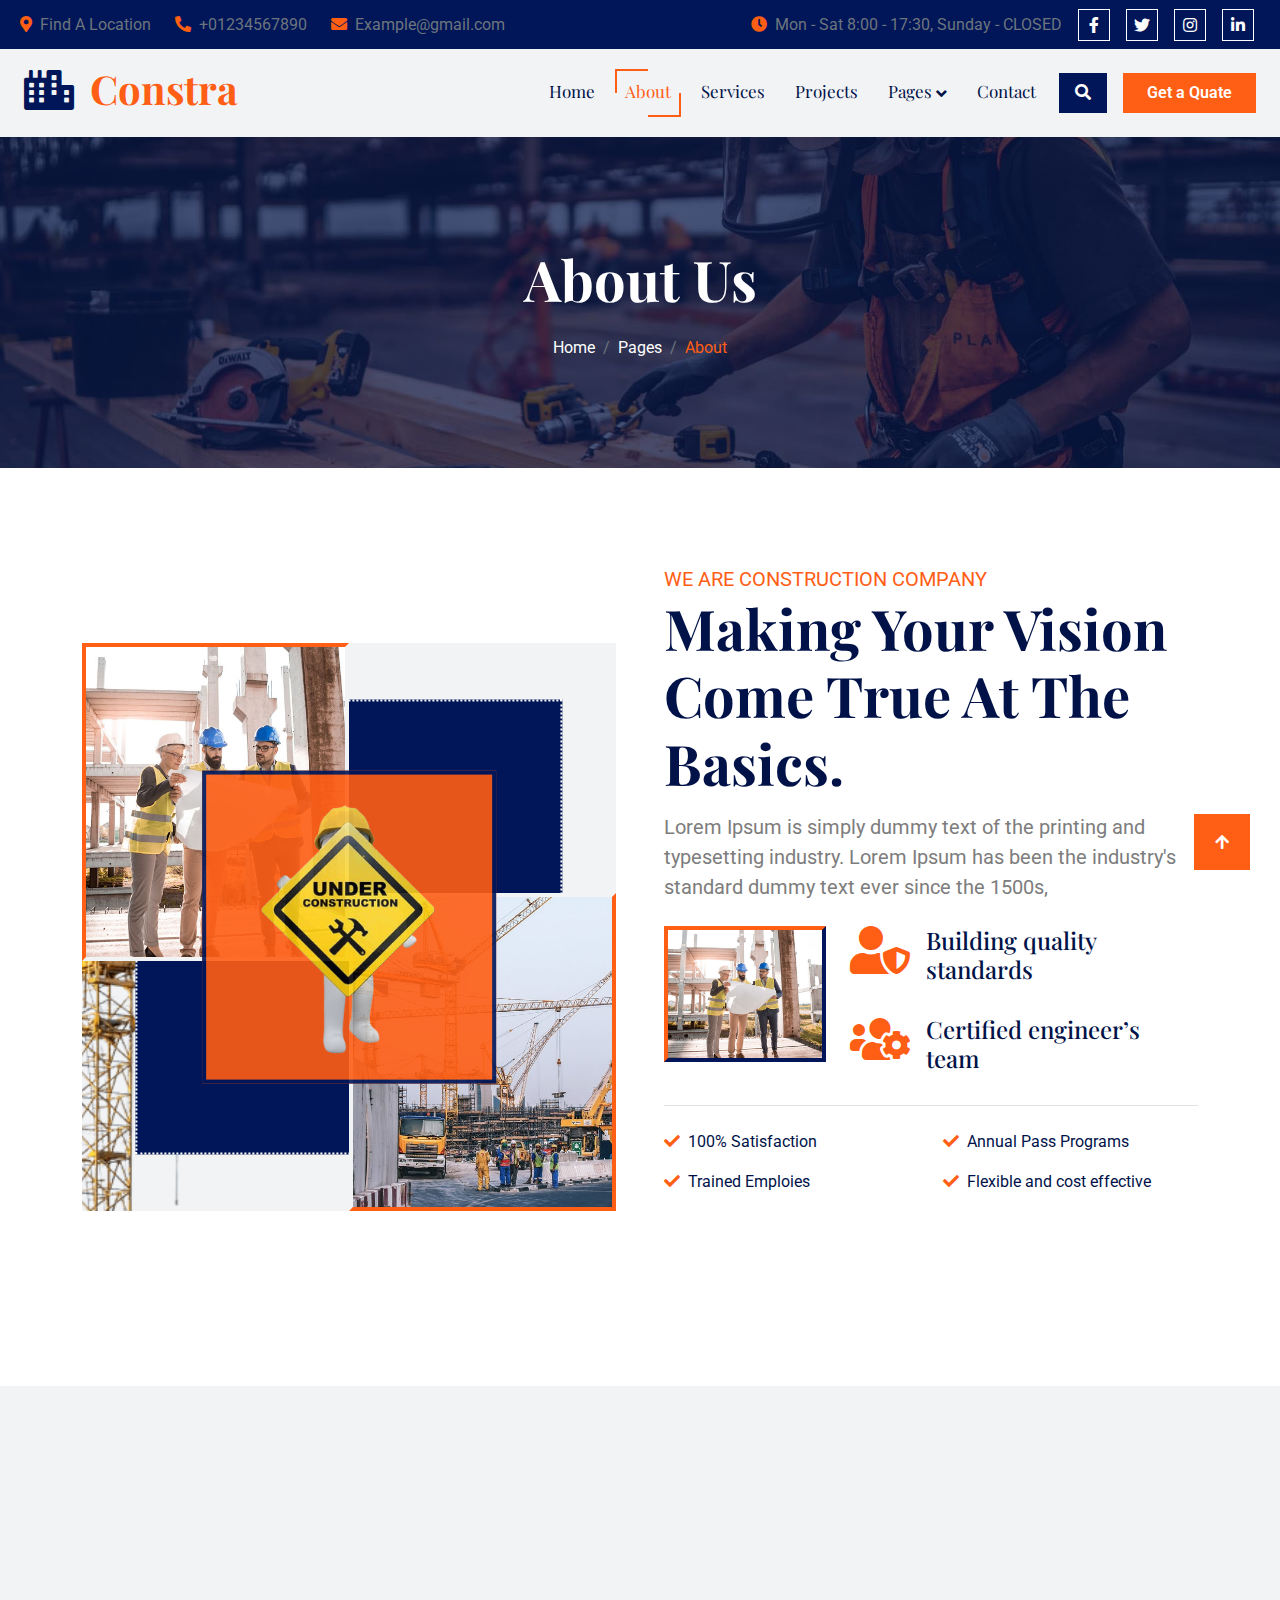
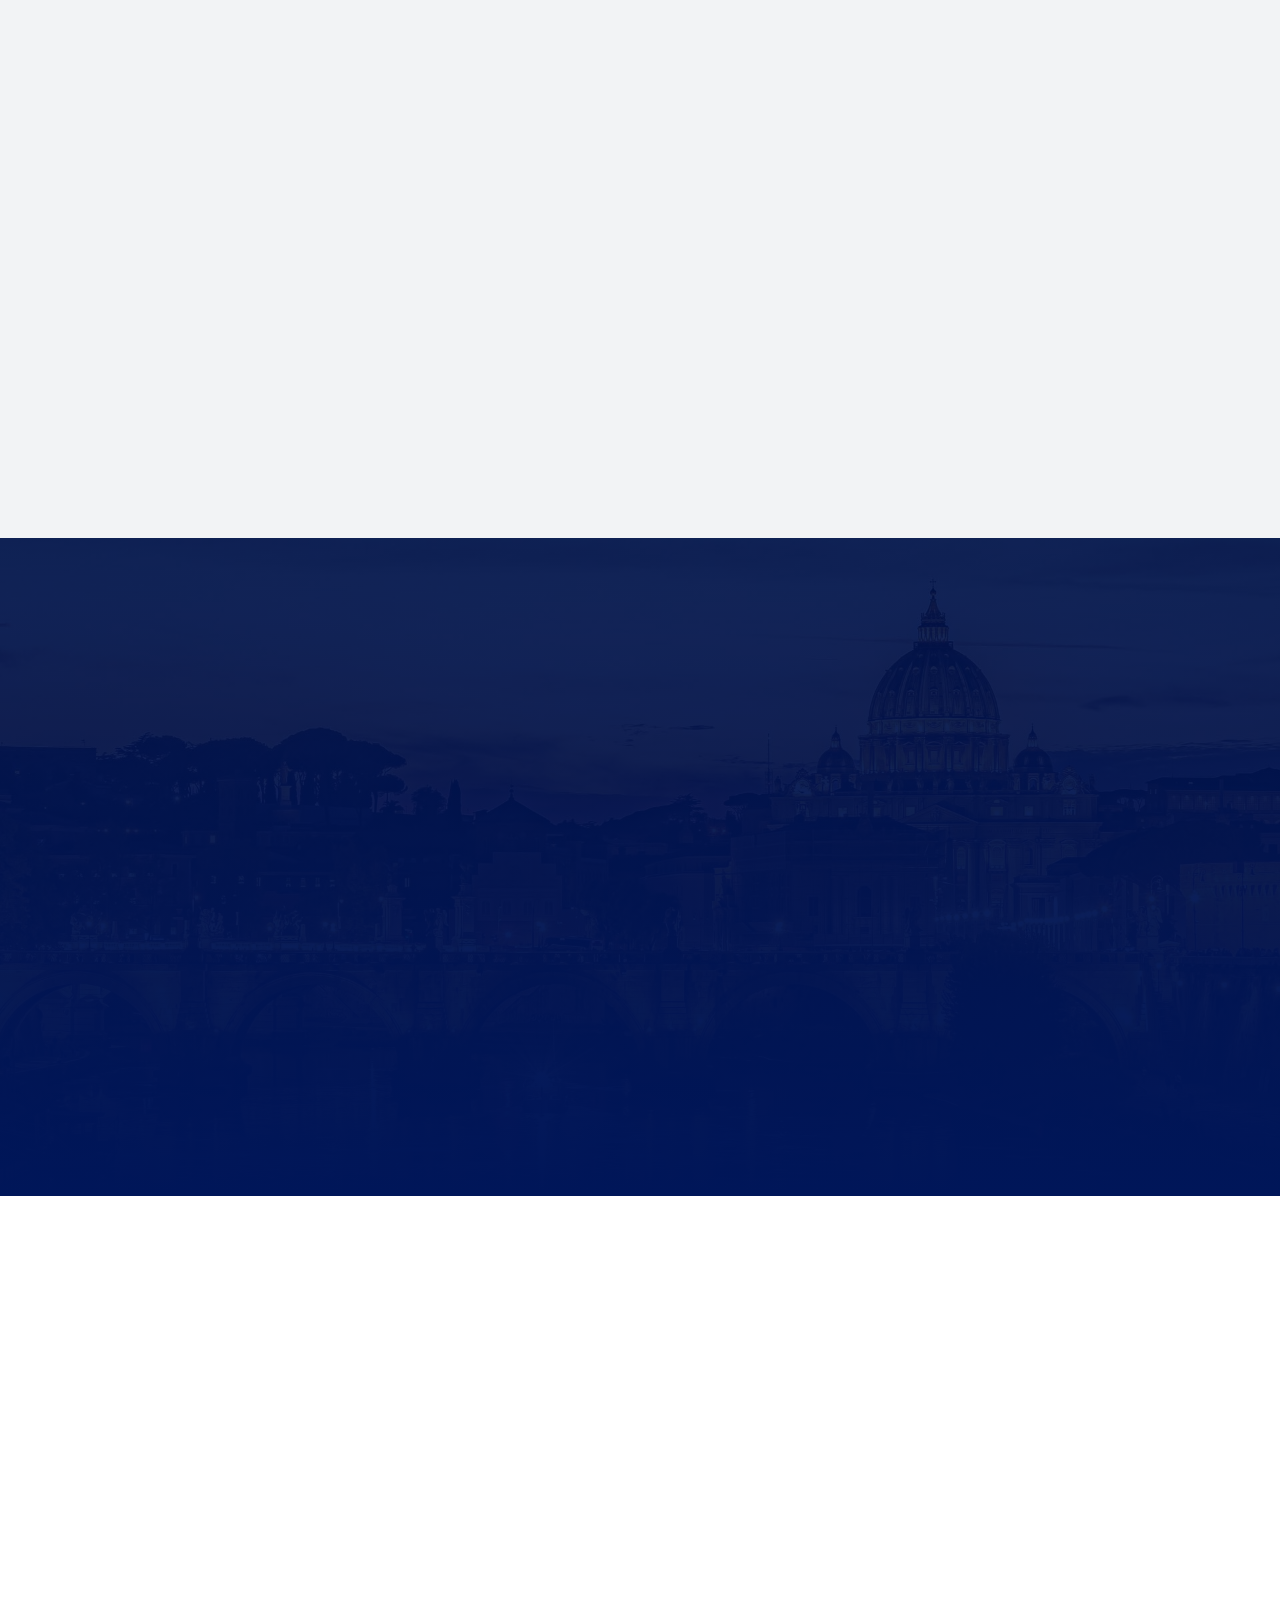
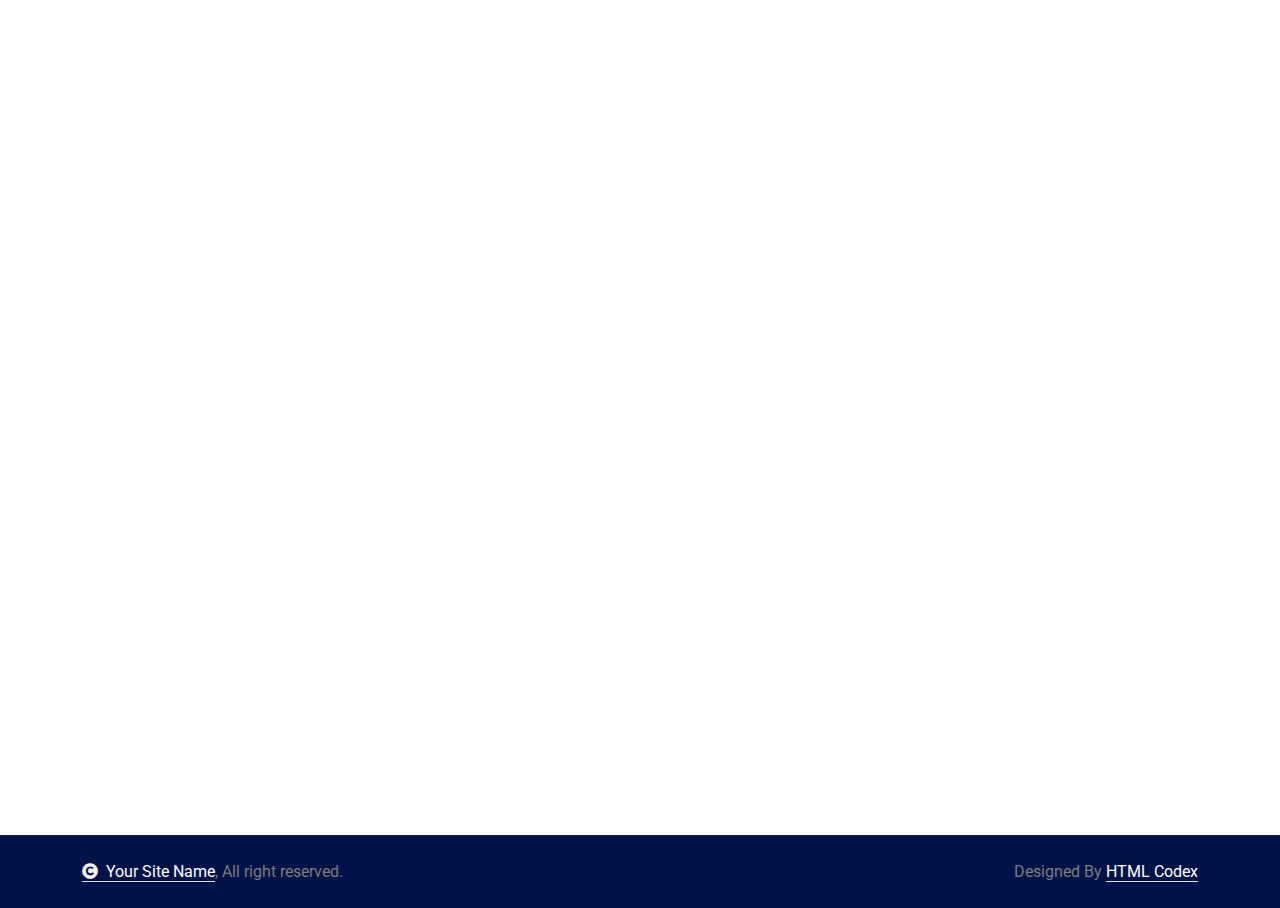
==== about.html @ 4b0e167c "first commit" ====
<!DOCTYPE html>
<html lang="en">

    <head>
        <meta charset="utf-8">
        <title>Constra - Building Construction Website Template</title>
        <meta content="width=device-width, initial-scale=1.0" name="viewport">
        <meta content="" name="keywords">
        <meta content="" name="description">

        <!-- Google Web Fonts -->
        <link rel="preconnect" href="https://fonts.googleapis.com">
        <link rel="preconnect" href="https://fonts.gstatic.com" crossorigin>
        <link href="https://fonts.googleapis.com/css2?family=Playfair+Display:ital,wght@0,400..900;1,400..900&family=Roboto:wght@400;500;700&display=swap" rel="stylesheet"> 

        <!-- Icon Font Stylesheet -->
        <link rel="stylesheet" href="https://use.fontawesome.com/releases/v5.15.4/css/all.css"/>
        <link href="https://cdn.jsdelivr.net/npm/bootstrap-icons@1.4.1/font/bootstrap-icons.css" rel="stylesheet">

        <!-- Libraries Stylesheet -->
        <link rel="stylesheet" href="https://cdnjs.cloudflare.com/ajax/libs/animate.css/4.1.1/animate.min.css"/>
        <link href="lib/animate/animate.min.css" rel="stylesheet">
        <link href="lib/owlcarousel/assets/owl.carousel.min.css" rel="stylesheet">
        <link href="lib/lightbox/css/lightbox.min.css" rel="stylesheet">


        <!-- Customized Bootstrap Stylesheet -->
        <link href="css/bootstrap.min.css" rel="stylesheet">

        <!-- Template Stylesheet -->
        <link href="css/style.css" rel="stylesheet">
    </head>

    <body>

        <!-- Spinner Start -->
        <div id="spinner" class="show bg-white position-fixed translate-middle w-100 vh-100 top-50 start-50 d-flex align-items-center justify-content-center">
            <div class="spinner-border text-primary" style="width: 3rem; height: 3rem;" role="status">
                <span class="sr-only">Loading...</span>
            </div>
        </div>
        <!-- Spinner End -->


        <!-- Topbar Start -->
        <div class="container-fluid topbar d-none d-xl-block w-100">
            <div class="row gx-0 align-items-center" style="height: 45px;">
                <div class="col-lg-6 text-center text-lg-start mb-lg-0">
                    <div class="d-flex flex-wrap">
                        <a href="#" class="text-muted me-4"><i class="fas fa-map-marker-alt text-secondary me-2"></i>Find A Location</a>
                        <a href="#" class="text-muted me-4"><i class="fas fa-phone-alt text-secondary me-2"></i>+01234567890</a>
                        <a href="#" class="text-muted me-0"><i class="fas fa-envelope text-secondary me-2"></i>Example@gmail.com</a>
                    </div>
                </div>
                <div class="col-lg-6 text-center text-lg-end">
                    <div class="d-flex align-items-center justify-content-end">
                        <a href="#" class="text-muted me-3"><i class="fas fa-clock text-secondary me-2"></i>Mon - Sat 8:00 - 17:30, Sunday - CLOSED</a>
                        <a href="#" class="btn btn-primary btn-square border border-white me-3"><i class="fab fa-facebook-f"></i></a>
                        <a href="#" class="btn btn-primary btn-square border border-white me-3"><i class="fab fa-twitter"></i></a>
                        <a href="#" class="btn btn-primary btn-square border border-white me-3"><i class="fab fa-instagram"></i></a>
                        <a href="#" class="btn btn-primary btn-square border border-white me-3"><i class="fab fa-linkedin-in"></i></a>
                    </div>
                </div>
            </div>
        </div>
        <!-- Topbar End -->


        <!-- Navbar & Hero Start -->
        <div class="container-fluid sticky-top px-0">
            <nav class="navbar navbar-expand-lg navbar-dark bg-light py-3 px-4">
                <a href="index.html" class="navbar-brand p-0">
                    <h1 class="text-secondary display-6"><i class="fas fa-city text-primary me-3"></i>Constra</h1>
                    <!-- <img src="img/logo.png" alt="Logo"> -->
                </a>
                <button class="navbar-toggler" type="button" data-bs-toggle="collapse" data-bs-target="#navbarCollapse">
                    <span class="fa fa-bars"></span>
                </button>
                <div class="collapse navbar-collapse" id="navbarCollapse">
                    <div class="navbar-nav ms-auto pt-2 pt-lg-0">
                        <a href="index.html" class="nav-item nav-link">Home</a>
                        <a href="about.html" class="nav-item nav-link active">About</a>
                        <a href="service.html" class="nav-item nav-link">Services</a>
                        <a href="project.html" class="nav-item nav-link">Projects</a>
                        <div class="nav-item dropdown">
                            <a href="#" class="nav-link dropdown-toggle text-dark" data-bs-toggle="dropdown">Pages</a>
                            <div class="dropdown-menu m-lg-0">
                                <a href="feature.html" class="dropdown-item">Our Features</a>
                                <a href="blog.html" class="dropdown-item">Our Blog</a>
                                <a href="team.html" class="dropdown-item">Our Team</a>
                                <a href="testimonial.html" class="dropdown-item">Testimonial</a>
                                <a href="404.html" class="dropdown-item">404 Page</a>
                            </div>
                        </div>
                        <a href="contact.html" class="nav-item nav-link">Contact</a>
                    </div>
                    <div class="d-flex align-items-center flex-nowrap pt-3  pt-lg-0 ms-lg-2">
                        <button class="btn btn-primary py-2 px-3" data-bs-toggle="modal" data-bs-target="#searchModal"><i class="fas fa-search"></i></button>
                        <a href="#" class="btn btn-secondary py-2 px-4 ms-3 flex-wrap flex-sm-shrink-0">Get a Quate</a>
                    </div>
                </div>
            </nav>
        </div>
        <!-- Navbar & Hero End -->

        <!-- Modal Search Start -->
        <div class="modal fade" id="searchModal" tabindex="-1" aria-labelledby="exampleModalLabel" aria-hidden="true">
            <div class="modal-dialog modal-fullscreen">
                <div class="modal-content rounded-0">
                    <div class="modal-header">
                        <h4 class="modal-title mb-0" id="exampleModalLabel">Search by keyword</h4>
                        <button type="button" class="btn-close" data-bs-dismiss="modal" aria-label="Close"></button>
                    </div>
                    <div class="modal-body d-flex align-items-center">
                        <div class="input-group w-75 mx-auto d-flex">
                            <input type="search" class="form-control p-3" placeholder="keywords" aria-describedby="search-icon-1">
                            <span id="search-icon-1" class="input-group-text p-3"><i class="fa fa-search"></i></span>
                        </div>
                    </div>
                </div>
            </div>
        </div>
        <!-- Modal Search End -->

        <!-- Header Start -->
        <div class="container-fluid bg-breadcrumb">
            <div class="container text-center py-5" style="max-width: 900px;">
                <h4 class="text-white display-4 mb-4 wow fadeInDown" data-wow-delay="0.1s">About Us</h4>
                <ol class="breadcrumb d-flex justify-content-center mb-0 wow fadeInDown" data-wow-delay="0.3s">
                    <li class="breadcrumb-item"><a href="index.html">Home</a></li>
                    <li class="breadcrumb-item"><a href="#">Pages</a></li>
                    <li class="breadcrumb-item active text-secondary">About</li>
                </ol>    
            </div>
        </div>
        <!-- Header End -->

        <!-- About Start -->
        <div class="container-fluid about py-5">
            <div class="container py-5">
                <div class="row g-5 align-items-center">
                    <div class="col-xl-6 wow fadeInLeft" data-wow-delay="0.1s">
                        <div class="about-item-image d-flex">
                            <img src="img/about.jpg" class="img-1 img-fluid w-50"  alt="">
                            <img src="img/about-3.jpg" class="img-2 img-fluid w-50"  alt="">
                            <div class="about-item-image-content">
                                <img src="img/about-1.png" class="img-fluid w-100 h-100" style="object-fit: cover;" alt="">
                            </div>
                        </div>
                    </div>
                    <div class="col-xl-6 wow fadeInRight" data-wow-delay="0.1s">
                        <div class="about-item-content">
                            <p class="text-uppercase text-secondary fs-5 mb-0">WE ARE CONSTRUCTION COMPANY</p>
                            <h2 class="display-4 text-capitalize mb-3">Making your vision come true at the basics.</h2>
                            <p class="mb-4 fs-5">Lorem Ipsum is simply dummy text of the printing and typesetting industry. Lorem Ipsum has been the industry's standard dummy text ever since the 1500s, 
                            </p>
                            <div class="pb-4 mb-4 border-bottom">
                                <div class="row g-4">
                                    <div class="col-lg-4">
                                        <div class="about-item-content-img">
                                            <img src="img/about-2.jpg" class="img-fluid w-100" alt="">
                                        </div>
                                    </div>
                                    <div class="col-lg-8">
                                        <div class="d-flex mb-4">
                                            <div class="text-secondary">
                                                <i class="fas fa-user-shield fa-3x"></i>
                                            </div>
                                            <h4 class="ms-3">Building quality standards</h4>
                                        </div>
                                        <div class="d-flex">
                                            <div class="text-secondary">
                                                <i class="fas fa-users-cog fa-3x"></i>
                                            </div>
                                            <h4 class="ms-3">Certified engineer’s team</h4>
                                        </div>
                                    </div>
                                </div>
                            </div>
                            <div class="row gy-0 gx-4 justify-content-between pb-4">
                                <div class="col-lg-6">
                                    <p class="text-dark"><i class="fas fa-check text-secondary me-1"></i> 100% Satisfaction</p>
                                    <p class="text-dark"><i class="fas fa-check text-secondary me-1"></i> Trained Emploies</p>
                                </div>
                                <div class="col-lg-6">
                                    <p class="text-dark"><i class="fas fa-check text-secondary me-1"></i> Annual Pass Programs</p>
                                    <p class="text-dark mb-0"><i class="fas fa-check text-secondary me-1"></i> Flexible and cost effective</p>
                                </div>
                            </div>
                            <a class="btn btn-secondary d-inline-block py-3 px-5 me-2 flex-shrink-0 wow fadeInUp" data-wow-delay="0.1s" href="#">Discover More</a>
                        </div>
                    </div>
                </div>
            </div>
        </div>
        <!-- About End -->

        <!-- Features Start -->
        <div class="container-fluid feature bg-light py-5">
            <div class="container py-5">
                <div class="text-center mx-auto pb-5 wow fadeInUp" data-wow-delay="0.2s" style="max-width: 800px;">
                    <p class="text-uppercase text-secondary fs-5 mb-0">WHy US</p>
                    <h2 class="display-4 text-capitalize mb-3">Why Choose Us</h2>
                </div>
                <div class="row g-4">
                    <div class="col-lg-4 wow fadeInUp" data-wow-delay="0.2s">
                        <div class="feature-item text-center border p-5">
                            <div class="feature-img bg-secondary d-inline-flex p-4">
                                <i class="fas fa-city text-primary fa-5x"></i>
                            </div>
                            <a href="#" class="h4 d-block my-4">Expert Engineer</a>
                            <p class="mb-0">Lorem ipsum dolor sit amet consectetur adipisicing elit. Quod voluptatem provident incidunt obcaecati.</p>
                        </div>
                    </div>
                    <div class="col-lg-4 wow fadeInUp" data-wow-delay="0.4s">
                        <div class="feature-item text-center border p-5">
                            <div class="feature-img bg-secondary d-inline-flex p-4">
                                <i class="fas fa-funnel-dollar text-primary fa-5x"></i>
                            </div>
                            <a href="#" class="h4 d-block my-4">Free Estimates</a>
                            <p class="mb-0">Lorem ipsum dolor sit amet consectetur adipisicing elit. Quod voluptatem provident incidunt obcaecati.</p>
                        </div>
                    </div>
                    <div class="col-lg-4 wow fadeInUp" data-wow-delay="0.6s">
                        <div class="feature-item text-center border p-5">
                            <div class="feature-img bg-secondary d-inline-flex p-4">
                                <i class="fas fa-tools text-primary fa-5x"></i>
                            </div>
                            <a href="#" class="h4 d-block my-4">Quality Materials</a>
                            <p class="mb-0">Lorem ipsum dolor sit amet consectetur adipisicing elit. Quod voluptatem provident incidunt obcaecati.</p>
                        </div>
                    </div>
                </div>
            </div>
        </div>
        <!-- Features End -->

        <!-- Fact Counter -->
        <div class="container-fluid counter py-5">
            <div class="container py-5">
                <div class="row g-4">
                    <div class="col-lg-6 col-xl-3 wow fadeInUp" data-wow-delay="0.2s">
                        <div class="counter-box">
                            <div class="counter-item">
                                <div class="counter-item-style"></div>
                                <div class="counter-item-inner p-5">
                                    <i class="fas fa-thumbs-up fa-4x text-secondary"></i>
                                    <h4 class="text-dark my-4">Completed Projects</h4>
                                    <div class="counter-counting">
                                        <span class="text-secondary fs-2 fw-bold" data-toggle="counter-up">456</span>
                                        <span class="h1 fw-bold text-secondary">+</span>
                                    </div>
                                </div>
                            </div>
                        </div>
                    </div>
                    <div class="col-lg-6 col-xl-3 wow fadeInUp" data-wow-delay="0.4s">
                        <div class="counter-box">
                            <div class="counter-item">
                                <div class="counter-item-style"></div>
                                <div class="counter-item-inner p-5">
                                    <i class="fas fa-users fa-4x text-secondary"></i>
                                    <h4 class="text-dark my-4">Happy Customers</h4>
                                    <div class="counter-counting">
                                        <span class="text-secondary fs-2 fw-bold" data-toggle="counter-up">513</span>
                                        <span class="h1 fw-bold text-secondary">+</span>
                                    </div>
                                </div>
                            </div>
                        </div>
                    </div>
                    <div class="col-lg-6 col-xl-3 wow fadeInUp" data-wow-delay="0.6s">
                        <div class="counter-box">
                            <div class="counter-item">
                                <div class="counter-item-style"></div>
                                <div class="counter-item-inner p-5">
                                    <i class="fas fa-user fa-4x text-secondary"></i>
                                    <h4 class="text-dark my-4">Qualified Engineers</h4>
                                    <div class="counter-counting">
                                        <span class="text-secondary fs-2 fw-bold" data-toggle="counter-up">53</span>
                                        <span class="h1 fw-bold text-secondary">+</span>
                                    </div>
                                </div>
                            </div>
                        </div>
                    </div>
                    <div class="col-lg-6 col-xl-3 wow fadeInUp" data-wow-delay="0.8s">
                        <div class="counter-box">
                            <div class="counter-item">
                                <div class="counter-item-style"></div>
                                <div class="counter-item-inner p-5">
                                    <i class="fas fa-heart fa-4x text-secondary"></i>
                                    <h4 class="text-dark my-4">Years Experiance</h4>
                                    <div class="counter-counting">
                                        <span class="text-secondary fs-2 fw-bold" data-toggle="counter-up">17</span>
                                        <span class="h1 fw-bold text-secondary">+</span>
                                    </div>
                                </div>
                            </div>
                        </div>
                    </div>
                    <div class="col-12 text-center pt-4 wow fadeInUp" data-wow-delay="0.9s">
                        <a class="counter-btn btn btn-secondary py-3 px-5" href="#">Join With Us</a>
                    </div>
                </div>
            </div>
        </div>
        <!-- Fact Counter -->

        <!-- Team Start -->
        <div class="container-fluid team py-5">
            <div class="container py-5">
                <div class="text-center mx-auto pb-5 wow fadeInUp" data-wow-delay="0.2s" style="max-width: 800px;">
                    <p class="text-uppercase text-secondary fs-5 mb-0">Our Team</p>
                    <h2 class="display-4 text-capitalize mb-3">Expert team members.</h2>
                </div>
                <div class="row g-4">
                    <div class="col-lg-3 wow fadeInUp" data-wow-delay="0.2s">
                        <div class="team-item border border-primary p-1">
                            <div class="team-border-style-1"></div>
                            <div class="team-border-style-2"></div>
                            <div class="team-border-style-3"></div>
                            <div class="team-border-style-4"></div>
                            <div class="team-img">
                                <img src="img/team-1.jpg" class="img-fluid w-100" alt="">
                                <div class="team-icon d-flex justify-content-around">
                                    <a class="btn btn-secondary btn-md-square text-white mx-3" href=""><i class="fab fa-facebook-f"></i></a>
                                    <a class="btn btn-secondary btn-md-square text-white me-3" href=""><i class="fab fa-twitter"></i></a>
                                    <a class="btn btn-secondary btn-md-square text-white me-3" href=""><i class="fab fa-linkedin-in"></i></a>
                                    <a class="btn btn-secondary btn-md-square text-white me-3" href=""><i class="fab fa-instagram"></i></a>
                                </div>
                            </div>
                            <div class="text-center border border-top-0 bg-white py-3">
                                <h4 class="mb-0">Masud Maria</h4>
                                <p class="mb-0">Foreman</p>
                            </div>
                        </div>
                    </div>
                    <div class="col-lg-3 wow fadeInUp" data-wow-delay="0.4s">
                        <div class="team-item border border-primary p-1">
                            <div class="team-border-style-1"></div>
                            <div class="team-border-style-2"></div>
                            <div class="team-border-style-3"></div>
                            <div class="team-border-style-4"></div>
                            <div class="team-img">
                                <img src="img/team-2.jpg" class="img-fluid w-100" alt="">
                                <div class="team-icon d-flex justify-content-around">
                                    <a class="btn btn-secondary btn-md-square text-white mx-3" href=""><i class="fab fa-facebook-f"></i></a>
                                    <a class="btn btn-secondary btn-md-square text-white me-3" href=""><i class="fab fa-twitter"></i></a>
                                    <a class="btn btn-secondary btn-md-square text-white me-3" href=""><i class="fab fa-linkedin-in"></i></a>
                                    <a class="btn btn-secondary btn-md-square text-white me-3" href=""><i class="fab fa-instagram"></i></a>
                                </div>
                            </div>
                            <div class="text-center border border-top-0 bg-white py-3">
                                <h4 class="mb-0">Masud Maria</h4>
                                <p class="mb-0">Foreman</p>
                            </div>
                        </div>
                    </div>
                    <div class="col-lg-3 wow fadeInUp" data-wow-delay="0.6s">
                        <div class="team-item border border-primary p-1">
                            <div class="team-border-style-1"></div>
                            <div class="team-border-style-2"></div>
                            <div class="team-border-style-3"></div>
                            <div class="team-border-style-4"></div>
                            <div class="team-img">
                                <img src="img/team-3.jpg" class="img-fluid w-100" alt="">
                                <div class="team-icon d-flex justify-content-around">
                                    <a class="btn btn-secondary btn-md-square text-white mx-3" href=""><i class="fab fa-facebook-f"></i></a>
                                    <a class="btn btn-secondary btn-md-square text-white me-3" href=""><i class="fab fa-twitter"></i></a>
                                    <a class="btn btn-secondary btn-md-square text-white me-3" href=""><i class="fab fa-linkedin-in"></i></a>
                                    <a class="btn btn-secondary btn-md-square text-white me-3" href=""><i class="fab fa-instagram"></i></a>
                                </div>
                            </div>
                            <div class="text-center border border-top-0 bg-white py-3">
                                <h4 class="mb-0">Masud Maria</h4>
                                <p class="mb-0">Foreman</p>
                            </div>
                        </div>
                    </div>
                    <div class="col-lg-3 wow fadeInUp" data-wow-delay="0.8s">
                        <div class="team-item border border-primary p-1">
                            <div class="team-border-style-1"></div>
                            <div class="team-border-style-2"></div>
                            <div class="team-border-style-3"></div>
                            <div class="team-border-style-4"></div>
                            <div class="team-img">
                                <img src="img/team-4.jpg" class="img-fluid w-100" alt="">
                                <div class="team-icon d-flex justify-content-around">
                                    <a class="btn btn-secondary btn-md-square text-white mx-3" href=""><i class="fab fa-facebook-f"></i></a>
                                    <a class="btn btn-secondary btn-md-square text-white me-3" href=""><i class="fab fa-twitter"></i></a>
                                    <a class="btn btn-secondary btn-md-square text-white me-3" href=""><i class="fab fa-linkedin-in"></i></a>
                                    <a class="btn btn-secondary btn-md-square text-white me-3" href=""><i class="fab fa-instagram"></i></a>
                                </div>
                            </div>
                            <div class="text-center border border-top-0 bg-white py-3">
                                <h4 class="mb-0">Masud Maria</h4>
                                <p class="mb-0">Foreman</p>
                            </div>
                        </div>
                    </div>
                </div>
            </div>
        </div>
        <!-- Team End -->

        

        <!-- Footer Start -->
        <div class="container-fluid footer py-5 wow fadeIn" data-wow-delay="0.2s">
            <div class="container py-5">
                <div class="row g-5">
                    <div class="col-md-6 col-lg-6 col-xl-3">
                        <div class="footer-item d-flex flex-column">
                            <div class="footer-item">
                                <h4 class="text-white mb-4">Newsletter</h4>
                                <p class="mb-3">Dolor amet sit justo amet elitr clita ipsum elitr est.Lorem ipsum dolor sit amet, consectetur adipiscing elit consectetur adipiscing elit.</p>
                                <div class="position-relative mx-auto">
                                    <input class="form-control w-100 py-3 ps-4 pe-5" type="text" placeholder="Enter your email">
                                    <button type="button" class="btn btn-secondary position-absolute top-0 end-0 py-2 mt-2 me-2">SignUp</button>
                                </div>
                            </div>
                        </div>
                    </div>
                    <div class="col-md-6 col-lg-6 col-xl-3">
                        <div class="footer-item d-flex flex-column">
                            <h4 class="text-white mb-4">Explore</h4>
                            <a href="#"><i class="fas fa-angle-right me-2"></i> Home</a>
                            <a href="#"><i class="fas fa-angle-right me-2"></i> Services</a>
                            <a href="#"><i class="fas fa-angle-right me-2"></i> About Us</a>
                            <a href="#"><i class="fas fa-angle-right me-2"></i> Latest Projects</a>
                            <a href="#"><i class="fas fa-angle-right me-2"></i> testimonial</a>
                            <a href="#"><i class="fas fa-angle-right me-2"></i> Our Team</a>
                            <a href="#"><i class="fas fa-angle-right me-2"></i> Contact Us</a>
                        </div>
                    </div>
                    <div class="col-md-6 col-lg-6 col-xl-3">
                        <div class="footer-item d-flex flex-column">
                            <h4 class="text-white mb-4">Our Services</h4>
                            <a href="#"><i class="fas fa-angle-right me-2"></i> General Construction</a>
                            <a href="#"><i class="fas fa-angle-right me-2"></i> Property Maintenance</a>
                            <a href="#"><i class="fas fa-angle-right me-2"></i> Project Managment</a>
                            <a href="#"><i class="fas fa-angle-right me-2"></i> Virtual Design & Build</a>
                            <a href="#"><i class="fas fa-angle-right me-2"></i> Residential Construction</a>
                            <a href="#"><i class="fas fa-angle-right me-2"></i> Preconstruction</a>
                            <a href="#"><i class="fas fa-angle-right me-2"></i> Design Build</a>
                        </div>
                    </div>
                    <div class="col-md-6 col-lg-6 col-xl-3">
                        <div class="footer-item d-flex flex-column">
                            <h4 class="text-white mb-4">Contact Info</h4>
                            <a href=""><i class="fa fa-map-marker-alt me-2"></i> 123 Street, New York, USA</a>
                            <a href=""><i class="fas fa-envelope me-2"></i> info@example.com</a>
                            <a href=""><i class="fas fa-envelope me-2"></i> info@example.com</a>
                            <a href=""><i class="fas fa-phone me-2"></i> +012 345 67890</a>
                            <a href="" class="mb-3"><i class="fas fa-print me-2"></i> +012 345 67890</a>
                            <div class="footer-btn d-flex align-items-center">
                                <a class="btn btn-secondary btn-md-square me-2" href=""><i class="fab fa-facebook-f text-white"></i></a>
                                <a class="btn btn-secondary btn-md-square me-2" href=""><i class="fab fa-twitter text-white"></i></a>
                                <a class="btn btn-secondary btn-md-square me-2" href=""><i class="fab fa-instagram text-white"></i></a>
                                <a class="btn btn-secondary btn-md-square me-0" href=""><i class="fab fa-linkedin-in text-white"></i></a>
                            </div>
                        </div>
                    </div>
                </div>
            </div>
        </div>
        <!-- Footer End -->

        
        <!-- Copyright Start -->
        <div class="container-fluid copyright py-4">
            <div class="container">
                <div class="row g-4 align-items-center">
                    <div class="col-md-6 text-center text-md-start mb-md-0">
                        <span class="text-body"><a href="#" class="border-bottom text-white"><i class="fas fa-copyright text-light me-2"></i>Your Site Name</a>, All right reserved.</span>
                    </div>
                    <div class="col-md-6 text-center text-md-end text-body">
                        <!--/*** This template is free as long as you keep the below author’s credit link/attribution link/backlink. ***/-->
                        <!--/*** If you'd like to use the template without the below author’s credit link/attribution link/backlink, ***/-->
                        <!--/*** you can purchase the Credit Removal License from "https://htmlcodex.com/credit-removal". ***/-->
                        Designed By <a class="border-bottom text-white" href="https://htmlcodex.com">HTML Codex</a>
                    </div>
                </div>
            </div>
        </div>
        <!-- Copyright End -->


        <!-- Back to Top -->
        <a href="#" class="btn btn-secondary btn-lg-square back-to-top"><i class="fa fa-arrow-up"></i></a>   

        
    <!-- JavaScript Libraries -->
    <script src="https://ajax.googleapis.com/ajax/libs/jquery/3.6.4/jquery.min.js"></script>
    <script src="https://cdn.jsdelivr.net/npm/bootstrap@5.0.0/dist/js/bootstrap.bundle.min.js"></script>
    <script src="lib/wow/wow.min.js"></script>
    <script src="lib/easing/easing.min.js"></script>
    <script src="lib/waypoints/waypoints.min.js"></script>
    <script src="lib/counterup/counterup.min.js"></script>
    <script src="lib/owlcarousel/owl.carousel.min.js"></script>
    <script src="lib/lightbox/js/lightbox.min.js"></script>
    

    <!-- Template Javascript -->
    <script src="js/main.js"></script>
    </body>

</html>
---- css/style.css ----
/*** Spinner Start ***/
/*** Spinner ***/
#spinner {
    opacity: 0;
    visibility: hidden;
    transition: opacity .5s ease-out, visibility 0s linear .5s;
    z-index: 99999;
}

#spinner.show {
    transition: opacity .5s ease-out, visibility 0s linear 0s;
    visibility: visible;
    opacity: 1;
}
/*** Spinner End ***/

.back-to-top {
    position: fixed;
    right: 30px;
    bottom: 30px;
    transition: 0.5s;
    z-index: 99;
}

/*** Button Start ***/
.btn {
    font-weight: 600;
    transition: .5s;
}

.btn-square {
    width: 32px;
    height: 32px;
}

.btn-sm-square {
    width: 34px;
    height: 34px;
}

.btn-md-square {
    width: 44px;
    height: 44px;
}

.btn-lg-square {
    width: 56px;
    height: 56px;
}

.btn-xl-square {
    width: 66px;
    height: 66px;
}

.btn-square,
.btn-sm-square,
.btn-md-square,
.btn-lg-square,
.btn-xl-square {
    padding: 0;
    display: flex;
    align-items: center;
    justify-content: center;
    font-weight: normal;
}

.btn.btn-primary {
    border: none;
}

.btn.btn-primary:hover {
    background: var(--bs-secondary);
}

.btn.btn-secondary {
    color: var(--bs-white);
    border: none;
   
}

.btn.btn-secondary:hover {
    background: var(--bs-primary);
}
/*** Topbar Start ***/
.topbar {
    padding: 2px 10px 2px 20px;
    background: var(--bs-primary);
}
/*** Topbar End ***/

/*** Navbar ***/
.sticky-top {
    transition: 1s;
}

.navbar .navbar-nav .nav-item.nav-link,
.navbar .navbar-nav .nav-link {
    color: var(--bs-dark);
}

.navbar .navbar-nav .nav-link {
    position: relative;
    padding: 10px;
    font-weight: 400;
    font-family: "Playfair Display", serif;
    font-size: 17px;
    transition: .5s;
    z-index: 99;
}

.navbar .navbar-nav .nav-item {
    margin: 0 5px;
}

.navbar .navbar-nav .nav-item::before,
.navbar .navbar-nav .nav-item::after {
    content: "";
    width: 0;
    height: 0;
    position: absolute;
    border: 2px solid var(--bs-secondary);
    opacity: 0;
    transition: 0.5s;
    z-index: 2 !important;
}

.navbar .navbar-nav .nav-item::before {
    top: 0;
    left: 0;
    border-bottom: 0;
    border-right: 0;
}
.navbar .navbar-nav .nav-item::after {
    bottom: 0;
    right: 0;
    border-top: 0;
    border-left: 0;
}

.navbar .navbar-nav .nav-item:hover::after,
.navbar .navbar-nav .nav-item:hover::before,
.navbar .navbar-nav .nav-item.active::after,
.navbar .navbar-nav .nav-item.active::before {
    width: 50%;
    height: 50%;
    opacity: 1;
}

.navbar .navbar-nav .nav-link:hover,
.navbar .navbar-nav .nav-link.active,
.sticky-top .navbar .navbar-nav .nav-link:hover,
.sticky-top .navbar .navbar-nav .nav-link.active {
    color: var(--bs-secondary) !important;
}

.navbar .dropdown-toggle::after {
    border: none;
    content: "\f107" !important;
    font-family: "Font Awesome 5 Free";
    font-weight: 600;
    vertical-align: middle;
}

.navbar .navbar-toggler {
    padding: 8px 15px;
    color: var(--bs-dark);
    background: var(--bs-secondary);
}

.nav-bar .navbar-toggler { 
    color: var(--bs-dark);
    box-shadow: none !important;
}

.navbar .nav-item:hover .dropdown-menu {
    transform: rotateX(0deg);
    visibility: visible;
    background: var(--bs-light);
    transition: .5s;
    opacity: 1;
}

.navbar .nav-item .dropdown-menu {
    background: var(--bs-light);
    transition: 0.5s;
}

.navbar .nav-item .dropdown-menu .dropdown-item {
    transition: 0.5s;
}

.dropdown .dropdown-menu .dropdown-item:hover,
.dropdown .dropdown-menu .dropdown-item.active {
    background: var(--bs-secondary);
    color: var(--bs-white);
}

@media (min-width: 992px) {
    .navbar .nav-item .dropdown-menu {
        display: block;
        visibility: hidden;
        top: 100%;
        margin-top: 15% !important;
        transform: rotateX(-75deg);
        transform-origin: 0 0;
        border: 0;
        transition: .5s;
        opacity: 0;
        z-index: 9;
    }
}

@media (max-width: 991px) {
    .navbar .nav-item .dropdown-menu {
        position: relative;
        margin-top: 0;
        transition: 0.5s;
    }

    .navbar .navbar-nav .nav-item::after,
    .navbar .navbar-nav .nav-item::before {
        display: none;
    }

    .navbar .navbar-nav .nav-item:hover::after,
    .navbar .navbar-nav .nav-item:hover::before,
    .navbar .navbar-nav .nav-item.active::after,
    .navbar .navbar-nav .nav-item.active::before {
        display: none;

    }

    .navbar .navbar-nav .nav-link {
        padding: 12px 0;
    }

    .navbar .navbar-nav .nav-item {
        margin: 0;
    }

    .navbar .navbar-nav .nav-item.nav-link {
        padding: 12px 0;
    }
}

#searchModal .modal-content {
    background: rgba(255, 255, 255, .6);
}
/*** Navbar End ***/

/*** Single Page Hero Header Start ***/
.bg-breadcrumb {
    position: relative;
    overflow: hidden;
    background: linear-gradient(rgba(0, 18, 72, 0.7), rgba(0, 18, 72, 0.7)), url(../img/carousel-2.jpg);
    background-position: center center;
    background-repeat: no-repeat;
    background-size: cover;
    padding: 60px 0 60px 0;
}

.bg-breadcrumb .breadcrumb {
    position: relative;
}

.bg-breadcrumb .breadcrumb .breadcrumb-item a {
    color: var(--bs-white);
}
/*** Single Page Hero Header End ***/

/*** Carousel Start ***/
.carousel .carousel-inner .carousel-item {
    position: relative;
    overflow: hidden;
    height: 100vh;
}

.carousel .carousel-inner .carousel-item img {
    animation-name: image-zoom ;
    animation-duration: 10s;
    animation-delay: 1s;
    animation-direction: alternate;
    animation-iteration-count: infinite;
    transition: 0.5s;
}

@keyframes image-zoom {
    0%  {width: 100%; height: 100%; -webkit-filter: blur(0px); opacity: 1;}

    25% {width: 115%; height: 115%; -webkit-filter: blur(3px); opacity: 0.9;}

    50% {width: 130%; height: 130%; -webkit-filter: blur(10px); opacity: 0.7;}

    75% {width: 115%; height: 115%; -webkit-filter: blur(3px); opacity: 0.9;}

    100% {width: 100%; height: 100%; -webkit-filter: blur(0px); opacity: 1;}
}

@media (min-width: 992px) {
    .carousel .carousel-inner .carousel-item img {
        height: 100%;
        object-fit: cover;   
    }
}

@media (max-width: 991px) {
    .carousel .carousel-inner .carousel-item {
        height: 700px;
    }
    .carousel .carousel-inner .carousel-item img {
        height: 700px;
        object-fit: cover;    
    }
}

@media (max-width: 576px) {
    .carousel-item .carousel-caption h1 {
        font-size: 36px;
    }

    .carousel-item .carousel-caption p.fs-5 {
        font-size: 15px;
    }
}

.carousel .carousel-inner .carousel-item::after {
    content: "";
    position: absolute;
    top: 0;
    left: 0;
    width: 100%;
    height: 100%;
    background: rgba(0, 0, 0, .5);
    z-index: 1;
}

.carousel .carousel-inner .carousel-item .carousel-caption {
    height: 100%;
    display: flex;
    flex-direction: column;
    justify-content: center;
    z-index: 2;
}

.carousel .carousel-indicators {
    margin-bottom: 40px;
    display: flex;
    align-items: center;
    justify-content: center;
    background: transparent !important;
    z-index: 5;
}

.carousel .carousel-indicators li,
.carousel .carousel-indicators li,
.carousel .carousel-indicators li {
    margin-right: 30px !important;
    width: 10px;
    height: 10px;
    border: 6px solid var(--bs-secondary);
    background: var(--bs-white);
    transition: 0.5s;
}

.carousel .carousel-indicators li.active {
    border: 10px solid var(--bs-primary);
}

.carousel .carousel-control-prev,
.carousel .carousel-control-next {
    background: transparent;
}

.carousel .carousel-control-prev .carousel-control-prev-icon {
    position: absolute;
    left: 0;
    padding: 25px 30px;
    background: var(--bs-primary);

}

.carousel .carousel-control-next .carousel-control-next-icon {
    position: absolute;
    right: 0;
    padding: 25px 30px;
    background: var(--bs-primary);

}

.carousel .carousel-control-prev .carousel-control-prev-icon:hover,
.carousel .carousel-control-next .carousel-control-next-icon:hover {
    background: var(--bs-secondary);
    color: var(--bs-white);
}
/*** Carousel End ***/


/*** About Start ***/
.about .about-item-content-img {
    border: 4px solid;
    border-color: var(--bs-secondary) var(--bs-primary) var(--bs-primary) var(--bs-secondary);
}

.about .about-item-image {
    position: relative;
    background: var(--bs-light);
    background-image: url(../img/about-bg.png);
    background-position: center center;
    background-repeat: no-repeat;
    background-size: cover;
    z-index: 1;
}

.about .about-item-image .img-1 {
    margin-bottom: 250px; 
    margin-right: 0;
    border: 4px solid;
    border-color: var(--bs-secondary) var(--bs-light) var(--bs-light) var(--bs-secondary);
    z-index: 3;
}

.about .about-item-image .img-2 {
    margin-top: 250px; 
    margin-left: 0;
    border: 4px solid;
    border-color: var(--bs-light) var(--bs-secondary) var(--bs-secondary) var(--bs-light); 
    z-index: 3;
}

.about .about-item-image::before {
    width: 80%;
    height: 80%;
    content: "";
    position: absolute;
    top: 50%;
    left: 50%;
    transform: translate(-50%, -50%);
    border: 2px solid;
    border-style: dotted;
    border-color: var(--bs-white);
    background: var(--bs-primary);
    z-index: 2;
}

.about .about-item-image .about-item-image-content {
    width: 55%;
    height: 55%;
    position: absolute;
    top: 50%;
    left: 50%;
    transform: translate(-50%, -50%);
    background: var(--bs-secondary);
    border: 4px solid var(--bs-primary);
    opacity: 0.9;
    z-index: 4;
}

.about .about-item-image .about-item-image-effect {
    position: absolute;
    top: 0;
    right: 0;
}
/*** About End ***/

/*** Features Start ***/
.feature .feature-item {
    position: relative;
    transition: 0.5s;
}
.feature .feature-item:hover {
    background: var(--bs-white);
    border: 1px solid transparent;
    box-shadow: 0 0 45px rgba(0, 0, 0, .1);
}

.feature .feature-item:hover a {
    transition: 0.5s;
}

.feature .feature-item:hover a:hover {
    color: var(--bs-secondary);
}

.feature .feature-item .feature-img img {
    border: transparent;
    transition: 0.5s;
} 

.feature .feature-item:hover .feature-img img {
    border: 1px solid var(--bs-secondary);
}  
/*** Features End ***/

/*** Services Start ***/
.service .service-item {
    position: relative;
    overflow: hidden;
    width: 100%;
    height: 100%;
    transition: 0.5s;
    z-index: 1;
}

.service .service-item .service-img img {
    transition: 0.5s;
}

.service .service-item:hover .service-img img {
    transform: scale(1.2);
}

.service .service-item::after {
    content: "";
    width: 100%;
    height: 0;
    position: absolute;
    top: 0;
    left: 0;
    transition: 0.5s;
    z-index: 2;
}

.service .service-item:hover:after {
    height: 100%;
    background: rgba(0, 0, 0, .4);
}

.service .service-item .service-content {
    position: absolute;
    width: 100%;
    height: auto;
    top: 50%; 
    left: 0; 
    transform: translateY(-50%);
    transition: 0.5s;
    opacity: 0;
    z-index: 3;
}

.service .service-item:hover .service-content {
    opacity: 1;
}

.service .service-item:hover .service-content a.fs-4 {
    color: var(--bs-white);
    transition: 0.5s;
}

.service .service-item:hover .service-content a.fs-4:hover {
    color: var(--bs-secondary);
}

.service .service-item .service-tytle {
    position: absolute;
    width: 100%;
    height: 80px; 
    bottom: 0; 
    right: 0;
    background: var(--bs-white);
    display: flex;
    transition: 0.5s;
    z-index: 3;
}

.service .service-item:hover .service-tytle {
    margin-right: -100%;
}
/*** Services End ***/

/*** Fact Counter ***/
.counter {
    background: linear-gradient(rgba(0, 18, 72, 0.9), rgba(0, 22, 89, 1)), url(../img/counter.jpg);
    background-position: center top;
    background-repeat: no-repeat;
    background-size: cover;
}

.counter .counter-btn:hover {
    background: var(--bs-white);
    color: var(--bs-secondary);
}

.counter .counter-box {
    padding-right: 20px; 
    padding-bottom: 20px;
}

.counter .counter-item {
    width: 100%;
    height: 100%;
    text-align: center;
    position: relative;
    z-index: 1;
}

.counter .counter-item .counter-item-style {
    position: absolute;
    width: calc(100% - 20px);
    height: 100%;
    top: 0;
    left: 0;
    background: var(--bs-secondary);
    z-index: 2;
}

.counter .counter-item .counter-item-inner {
    position: relative;
    top: 20px;
    left: 20px;
    margin-right: 20px;
    margin-bottom: 20px;
    background: var(--bs-white);
    box-shadow: 20px 20px rgba(255, 94, 21, 1);
    z-index: 3;
}

.counter .counter-item .counter-counting {
    width: 100%;
    height: 100%;
    display: flex;
    align-items: center;
    justify-content: center;
    text-align: center;
    background: var(--bs-primary);
    font-size: 30px;
}
/*** Fact Counter ***/

/*** Projects Start ***/
.project .project-item .project-img {
    position: relative;
}

.project .project-item .project-img::after {
    content: "";
    position: absolute;
    width: 70%;
    height: 70%;
    top: 0;
    left: 0;
    background: var(--bs-secondary);
    z-index: -1;
}

.project .project-item .project-content a.h4 {
    transition: 0.5s;
}

.project .project-item:hover .project-content a.h4:hover {
    color: var(--bs-secondary);
}
/*** Projects End ***/


/*** Team Start ***/
.team .team-item {
    position: relative;
    z-index: 1;
}

.team .team-item .team-img {
    position: relative;
    overflow: hidden;
}

.team .team-item .team-img::after {
    content: "";
    position: absolute;
    width: 100%;
    height: 0;
    top: 0;
    left: 0;
    background: rgba(255, 255, 255, .2);
    transition: 0.5s;
    z-index: 2;

}

.team .team-item:hover .team-img::after {
    height: 100%;
}

.team .team-item .team-img .team-icon {
    position: absolute;
    width: 100%;
    left: 0;
    bottom: 0;
    transform: scale(-1);
    margin-bottom: 100%;
    background: transparent;
    transition: 0.5s;
    opacity: 0;
    z-index: 5;
    
}

.team .team-item:hover .team-img .team-icon {
    transform: scale(1);
    margin-bottom: 0;
    opacity: 1;
}

.team .team-item .team-border-style-1,
.team .team-item .team-border-style-2 {
    width: 50%;
    height: 50%;
    position: absolute;
    background: var(--bs-secondary);
    transition: 0.5s;
    z-index: -1;
}

.team .team-item .team-border-style-1 {
    top: 0;
    left: 0;
}

.team .team-item .team-border-style-2 {
    right: 0;
    bottom: 0;
}

.team .team-item .team-border-style-3,
.team .team-item .team-border-style-4 {
    width: 0;
    height: 0;
    position: absolute;
    background: var(--bs-secondary);
    transition: 0.5s;
    z-index: -1;
}

.team .team-item .team-border-style-3 {
    top: 0;
    right: 0;
}

.team .team-item .team-border-style-4 {
    left: 0;
    bottom: 0;
}

.team .team-item:hover .team-border-style-1,
.team .team-item:hover .team-border-style-2 {
    width: 0%;
    height: 0%;
}

.team .team-item:hover .team-border-style-3,
.team .team-item:hover .team-border-style-4 {
    width: 50%;
    height: 50%;
}
/*** Team End ***/

/*** Blog Start ***/
.blog .blog-item .blog-img {
    position: relative;
    overflow: hidden;
}

.blog .blog-item .blog-img img {
    transition: 0.5s;
}

.blog .blog-item:hover .blog-img img {
    transform: scale(1.2);
}

.blog .blog-item .blog-content {
    box-shadow: 0 0 45px rgba(0, 0, 0, .08);
}

.blog .blog-item .blog-content a {
    transition: 0.5s;
}

.blog .blog-item:hover .blog-content a:hover {
    color: var(--bs-secondary);
}
/*** Blog End ***/

/*** testimonial Start ***/
.testimonial .owl-nav .owl-prev {
    position: absolute;
    top: -58px;
    right: 0;
    color: var(--bs-primary);
    padding: 5px 25px;
    border: 1px solid var(--bs-secondary);
    transition: 0.5s;
}

.testimonial .owl-nav .owl-prev:hover {
    background: var(--bs-secondary);
    color: var(--bs-white);
}

.testimonial .owl-nav .owl-next {
    position: absolute;
    top: -58px;
    right: 88px;
    color: var(--bs-primary);
    padding: 5px 25px;
    border: 1px solid var(--bs-secondary);
    transition: 0.5s;
}

.testimonial .owl-nav .owl-next:hover {
    background: var(--bs-secondary);
    color: var(--bs-white);
}

.testimonial-carousel .owl-dots {
    display: flex;
    justify-content: center;
    margin-left: 20px;
    margin-top: 20px;
}

.testimonial-carousel .owl-dots .owl-dot {
    width: 20px;
    height: 20px;
    margin-right: 15px;
    border: 1px solid var(--bs-secondary);
    background: var(--bs-primary);
    transition: 0.5s;
}

.testimonial-carousel .owl-dots .owl-dot.active {
    width: 20px;
    height: 20px;
    border: 1px solid var(--bs-primary);
    background: var(--bs-secondary) !important;
    transition: 0.5s;
}

.testimonial-carousel .owl-dots .owl-dot span {
    position: relative;
    margin-top: 50%;
    margin-left: 50%;
    transform: translate(-50%, -50%);
    display: flex;
    align-items: center;
    justify-content: center;
    text-align: center;
}

.testimonial-carousel .owl-dots .owl-dot span::after {
    content: "";
    width: 8px;
    height: 8px;
    position: absolute;
    top: 50%;
    left: 0;
    transform: translateY(-50%);
    display: flex;
    align-items: center;
    justify-content: center;
    text-align: center;
    background: var(--bs-white);
}

@media (max-width: 992px) {
    .owl-carousel.testimonial-carousel {
        padding-top: 30px;
    }

    .testimonial .owl-nav .owl-prev,
    .testimonial .owl-nav .owl-next {
        top: -30px;
    }
}
/*** testimonial End ***/

/*** Contact Start ***/
.contact .contact-map {
    position: relative;
    overflow: hidden;
    padding: 20px;
    z-index: 1;
}

.contact .contact-map::before {
    content: "";
    width: 70%;
    height: 70%;
    position: absolute;
    left: 0;
    bottom: 0;
    background: var(--bs-primary);
    z-index: -1;
}

.contact .contact-map::after {
    content: "";
    width: 70%;
    height: 70%;
    position: absolute;
    top: 0;
    right: 0;
    background: var(--bs-secondary);
    z-index: -1;
}
/*** Contact End ***/

/*** Footer Start ***/
.footer {
    background: linear-gradient(rgba(0, 18, 72, 0.9), rgba(0, 18, 72, 1)), url(../img/footer-img.jpg);
    background-position: center top;
    background-repeat: no-repeat;
    background-size: cover;
}
.footer .footer-item a {
    line-height: 35px;
    color: var(--bs-body);
    transition: 0.5s;
}

.footer .footer-item p {
    line-height: 35px;
}

.footer .footer-item a:hover {
    letter-spacing: 1px;
    color: var(--bs-secondary);
}

.footer .footer-item .footer-btn a,
.footer .footer-item .footer-btn a i {
    transition: 0.5s;
}

.footer .footer-item .footer-btn a:hover {
    background: var(--bs-white);
}

.footer .footer-item .footer-btn a:hover i {
    color: var(--bs-primary) !important;
}
/*** Footer End ***/

/*** copyright Start ***/
.copyright {
    border-top: 1px solid rgba(255, 255, 255, 0.08);
    background: var(--bs-dark);
}
/*** copyright end ***/
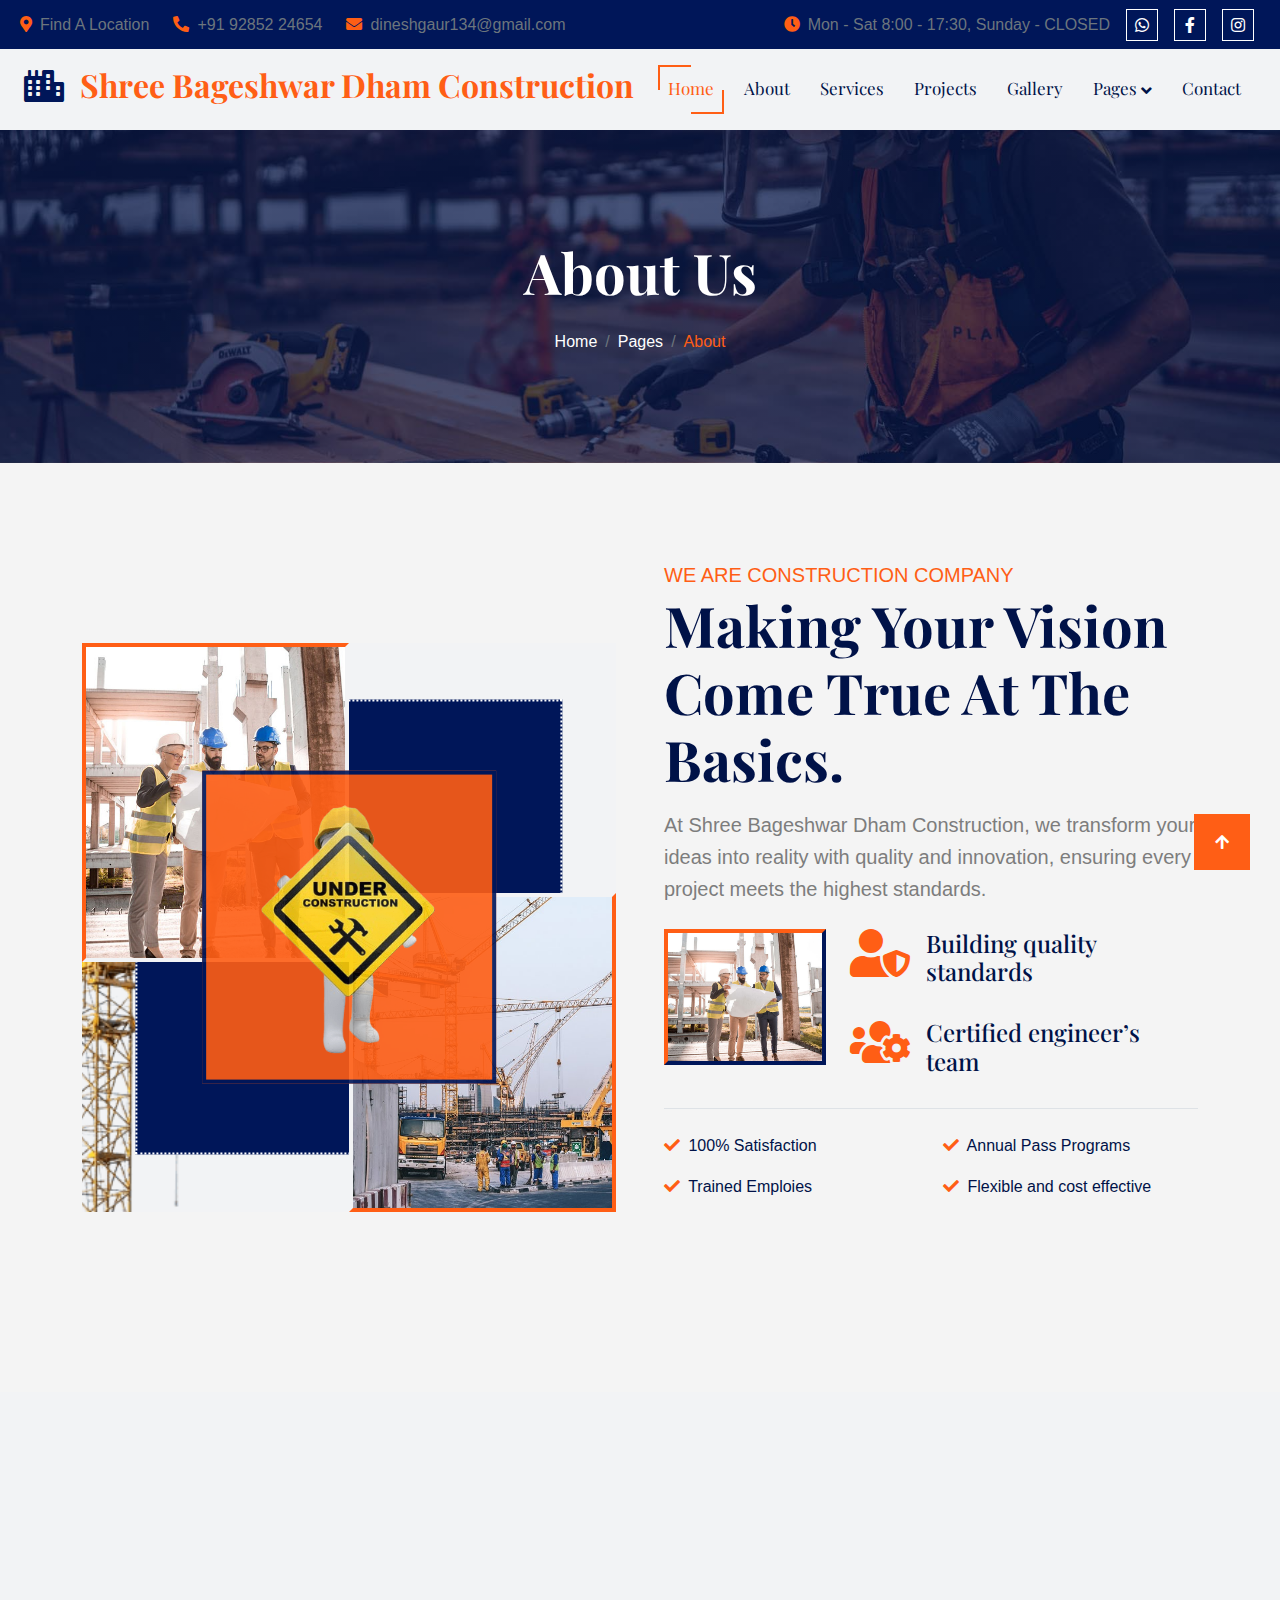
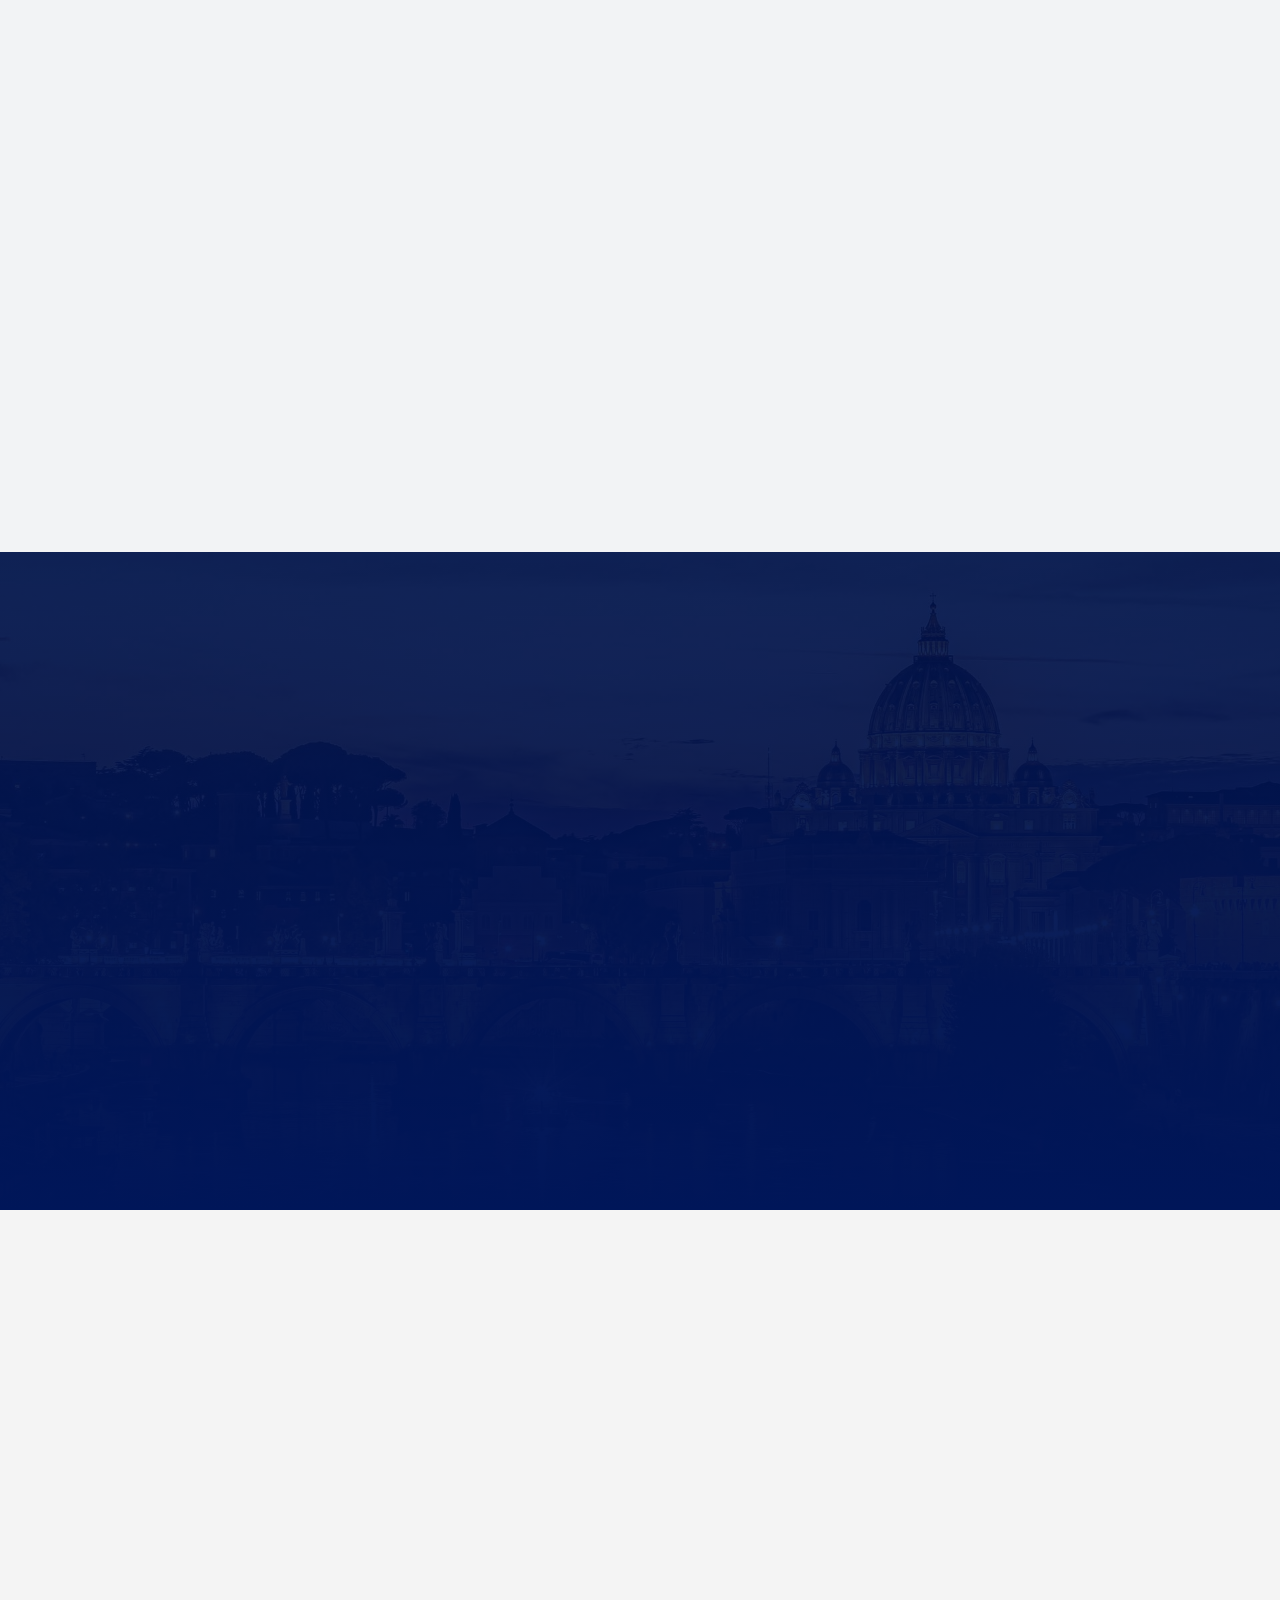
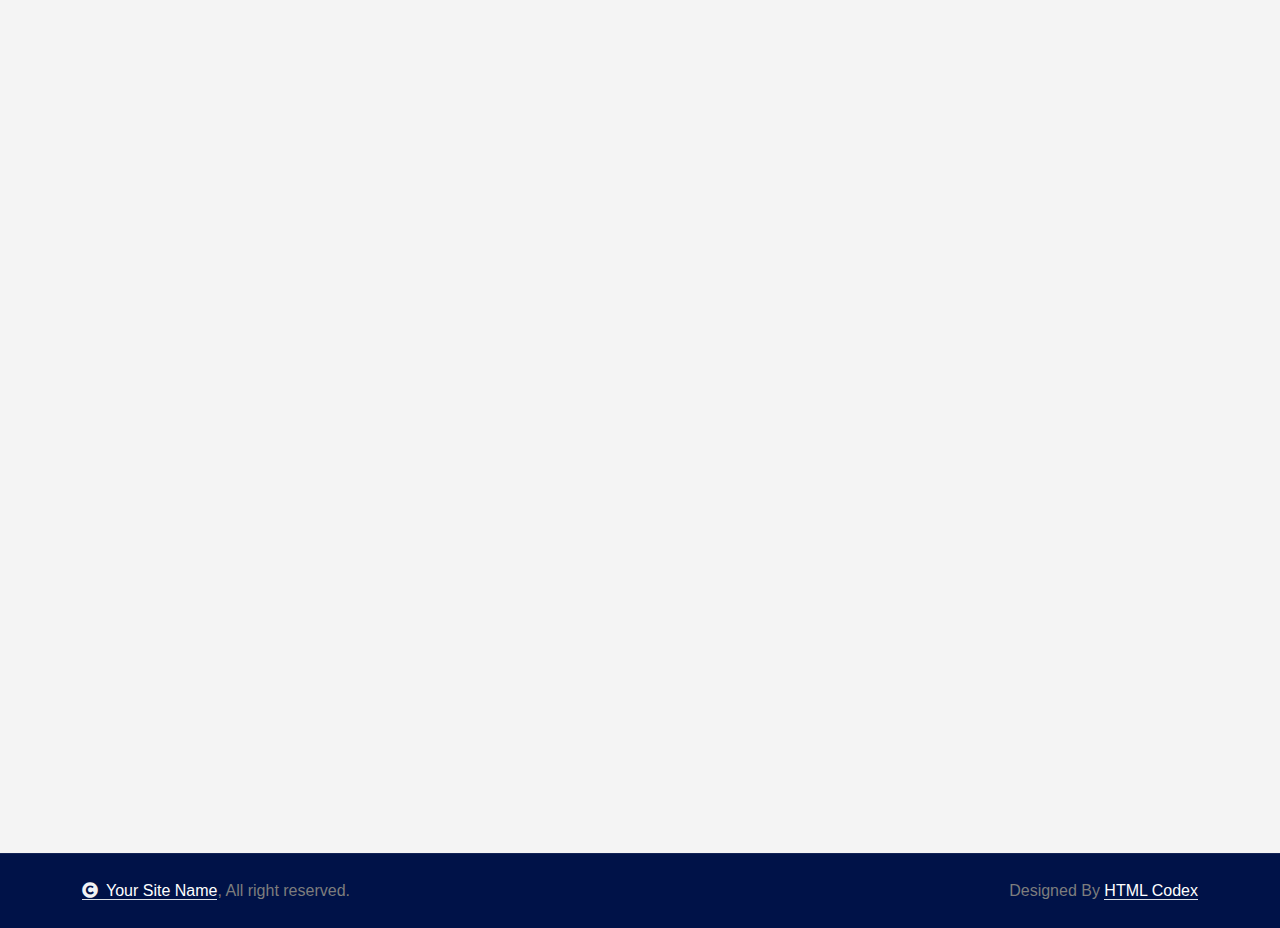
==== commit fa5736c0: "video" ====
--- a/about.html
+++ b/about.html
@@ -48,17 +48,24 @@
                 <div class="col-lg-6 text-center text-lg-start mb-lg-0">
                     <div class="d-flex flex-wrap">
                         <a href="#" class="text-muted me-4"><i class="fas fa-map-marker-alt text-secondary me-2"></i>Find A Location</a>
-                        <a href="#" class="text-muted me-4"><i class="fas fa-phone-alt text-secondary me-2"></i>+01234567890</a>
-                        <a href="#" class="text-muted me-0"><i class="fas fa-envelope text-secondary me-2"></i>Example@gmail.com</a>
+                        <a href="#" class="text-muted me-4"><i class="fas fa-phone-alt text-secondary me-2"></i>+91 92852
+                            24654</a>
+                        <a href="#" class="text-muted me-0"><i
+                                class="fas fa-envelope text-secondary me-2"></i>dineshgaur134@gmail.com</a>
                     </div>
                 </div>
                 <div class="col-lg-6 text-center text-lg-end">
                     <div class="d-flex align-items-center justify-content-end">
                         <a href="#" class="text-muted me-3"><i class="fas fa-clock text-secondary me-2"></i>Mon - Sat 8:00 - 17:30, Sunday - CLOSED</a>
-                        <a href="#" class="btn btn-primary btn-square border border-white me-3"><i class="fab fa-facebook-f"></i></a>
-                        <a href="#" class="btn btn-primary btn-square border border-white me-3"><i class="fab fa-twitter"></i></a>
-                        <a href="#" class="btn btn-primary btn-square border border-white me-3"><i class="fab fa-instagram"></i></a>
-                        <a href="#" class="btn btn-primary btn-square border border-white me-3"><i class="fab fa-linkedin-in"></i></a>
+                        <a href="https://wa.me/919285224654" class="btn btn-primary btn-square border border-white me-3">
+                            <i class="fab fa-whatsapp"></i>
+                        </a>
+                        <a href="#" class="btn btn-primary btn-square border border-white me-3"><i
+                                class="fab fa-facebook-f"></i></a>
+    
+                        <a href="https://www.instagram.com/dineshgaur2879/"
+                            class="btn btn-primary btn-square border border-white me-3"><i class="fab fa-instagram"></i></a>
+    
                     </div>
                 </div>
             </div>
@@ -70,7 +77,8 @@
         <div class="container-fluid sticky-top px-0">
             <nav class="navbar navbar-expand-lg navbar-dark bg-light py-3 px-4">
                 <a href="index.html" class="navbar-brand p-0">
-                    <h1 class="text-secondary display-6"><i class="fas fa-city text-primary me-3"></i>Constra</h1>
+                    <h1 class="brand-title text-secondary display-6"><i class="fas fa-city text-primary me-3"></i>Shree
+                        Bageshwar Dham Construction </h1>
                     <!-- <img src="img/logo.png" alt="Logo"> -->
                 </a>
                 <button class="navbar-toggler" type="button" data-bs-toggle="collapse" data-bs-target="#navbarCollapse">
@@ -78,10 +86,11 @@
                 </button>
                 <div class="collapse navbar-collapse" id="navbarCollapse">
                     <div class="navbar-nav ms-auto pt-2 pt-lg-0">
-                        <a href="index.html" class="nav-item nav-link">Home</a>
-                        <a href="about.html" class="nav-item nav-link active">About</a>
+                        <a href="index.html" class="nav-item nav-link active">Home</a>
+                        <a href="about.html" class="nav-item nav-link">About</a>
                         <a href="service.html" class="nav-item nav-link">Services</a>
                         <a href="project.html" class="nav-item nav-link">Projects</a>
+                        <a href="construction-images.html" class="nav-item nav-link">Gallery</a>
                         <div class="nav-item dropdown">
                             <a href="#" class="nav-link dropdown-toggle text-dark" data-bs-toggle="dropdown">Pages</a>
                             <div class="dropdown-menu m-lg-0">
@@ -94,10 +103,7 @@
                         </div>
                         <a href="contact.html" class="nav-item nav-link">Contact</a>
                     </div>
-                    <div class="d-flex align-items-center flex-nowrap pt-3  pt-lg-0 ms-lg-2">
-                        <button class="btn btn-primary py-2 px-3" data-bs-toggle="modal" data-bs-target="#searchModal"><i class="fas fa-search"></i></button>
-                        <a href="#" class="btn btn-secondary py-2 px-4 ms-3 flex-wrap flex-sm-shrink-0">Get a Quate</a>
-                    </div>
+    
                 </div>
             </nav>
         </div>
@@ -152,7 +158,7 @@
                         <div class="about-item-content">
                             <p class="text-uppercase text-secondary fs-5 mb-0">WE ARE CONSTRUCTION COMPANY</p>
                             <h2 class="display-4 text-capitalize mb-3">Making your vision come true at the basics.</h2>
-                            <p class="mb-4 fs-5">Lorem Ipsum is simply dummy text of the printing and typesetting industry. Lorem Ipsum has been the industry's standard dummy text ever since the 1500s, 
+                            <p class="mb-4 fs-5">At Shree Bageshwar Dham Construction, we transform your ideas into reality with quality and innovation, ensuring every project meets the highest standards.
                             </p>
                             <div class="pb-4 mb-4 border-bottom">
                                 <div class="row g-4">
@@ -209,7 +215,8 @@
                                 <i class="fas fa-city text-primary fa-5x"></i>
                             </div>
                             <a href="#" class="h4 d-block my-4">Expert Engineer</a>
-                            <p class="mb-0">Lorem ipsum dolor sit amet consectetur adipisicing elit. Quod voluptatem provident incidunt obcaecati.</p>
+                            <p class="mb-0">Our team of highly skilled and experienced engineers ensures every project is
+                                executed with precision and excellence.</p>
                         </div>
                     </div>
                     <div class="col-lg-4 wow fadeInUp" data-wow-delay="0.4s">
@@ -218,7 +225,8 @@
                                 <i class="fas fa-funnel-dollar text-primary fa-5x"></i>
                             </div>
                             <a href="#" class="h4 d-block my-4">Free Estimates</a>
-                            <p class="mb-0">Lorem ipsum dolor sit amet consectetur adipisicing elit. Quod voluptatem provident incidunt obcaecati.</p>
+                            <p class="mb-0">We provide detailed and transparent project estimates at no cost, helping you
+                                plan with confidence.</p>
                         </div>
                     </div>
                     <div class="col-lg-4 wow fadeInUp" data-wow-delay="0.6s">
@@ -227,7 +235,8 @@
                                 <i class="fas fa-tools text-primary fa-5x"></i>
                             </div>
                             <a href="#" class="h4 d-block my-4">Quality Materials</a>
-                            <p class="mb-0">Lorem ipsum dolor sit amet consectetur adipisicing elit. Quod voluptatem provident incidunt obcaecati.</p>
+                            <p class="mb-0">We use only the highest-quality materials to ensure durability, safety, and a
+                                flawless finish for every project.</p>
                         </div>
                     </div>
                 </div>
@@ -322,7 +331,7 @@
                             <div class="team-border-style-3"></div>
                             <div class="team-border-style-4"></div>
                             <div class="team-img">
-                                <img src="img/team-1.jpg" class="img-fluid w-100" alt="">
+                                <img src="img/dinesh.png" class="img-fluid w-100" alt="">
                                 <div class="team-icon d-flex justify-content-around">
                                     <a class="btn btn-secondary btn-md-square text-white mx-3" href=""><i class="fab fa-facebook-f"></i></a>
                                     <a class="btn btn-secondary btn-md-square text-white me-3" href=""><i class="fab fa-twitter"></i></a>
@@ -414,10 +423,13 @@
                         <div class="footer-item d-flex flex-column">
                             <div class="footer-item">
                                 <h4 class="text-white mb-4">Newsletter</h4>
-                                <p class="mb-3">Dolor amet sit justo amet elitr clita ipsum elitr est.Lorem ipsum dolor sit amet, consectetur adipiscing elit consectetur adipiscing elit.</p>
+                                <p class="mb-3">Stay updated with the latest news and offers. Subscribe to our newsletter
+                                    and never miss an update!</p>
                                 <div class="position-relative mx-auto">
-                                    <input class="form-control w-100 py-3 ps-4 pe-5" type="text" placeholder="Enter your email">
-                                    <button type="button" class="btn btn-secondary position-absolute top-0 end-0 py-2 mt-2 me-2">SignUp</button>
+                                    <input class="form-control w-100 py-3 ps-4 pe-5" type="text"
+                                        placeholder="Enter your email">
+                                    <button type="button"
+                                        class="btn btn-secondary position-absolute top-0 end-0 py-2 mt-2 me-2">SignUp</button>
                                 </div>
                             </div>
                         </div>
@@ -449,16 +461,19 @@
                     <div class="col-md-6 col-lg-6 col-xl-3">
                         <div class="footer-item d-flex flex-column">
                             <h4 class="text-white mb-4">Contact Info</h4>
-                            <a href=""><i class="fa fa-map-marker-alt me-2"></i> 123 Street, New York, USA</a>
-                            <a href=""><i class="fas fa-envelope me-2"></i> info@example.com</a>
-                            <a href=""><i class="fas fa-envelope me-2"></i> info@example.com</a>
-                            <a href=""><i class="fas fa-phone me-2"></i> +012 345 67890</a>
+                            <a href=""><i class="fa fa-map-marker-alt me-2"></i>Add-Near ICICI Bnak Banmore& morena</a>
+                            <a href=""><i class="fas fa-envelope me-2"></i>dineshgaur134@gmail.com</a>
+                            <a href=""><i class="fas fa-phone me-2"></i> +91 92852 24654</a>
                             <a href="" class="mb-3"><i class="fas fa-print me-2"></i> +012 345 67890</a>
                             <div class="footer-btn d-flex align-items-center">
-                                <a class="btn btn-secondary btn-md-square me-2" href=""><i class="fab fa-facebook-f text-white"></i></a>
-                                <a class="btn btn-secondary btn-md-square me-2" href=""><i class="fab fa-twitter text-white"></i></a>
-                                <a class="btn btn-secondary btn-md-square me-2" href=""><i class="fab fa-instagram text-white"></i></a>
-                                <a class="btn btn-secondary btn-md-square me-0" href=""><i class="fab fa-linkedin-in text-white"></i></a>
+                                <a class="btn btn-secondary btn-md-square me-2" href=""><i
+                                        class="fab fa-facebook-f text-white"></i></a>
+                                <a class="btn btn-secondary btn-md-square me-2" href=""><i
+                                        class="fab fa-twitter text-white"></i></a>
+                                <a class="btn btn-secondary btn-md-square me-2" href=""><i
+                                        class="fab fa-instagram text-white"></i></a>
+                                <a class="btn btn-secondary btn-md-square me-0" href=""><i
+                                        class="fab fa-linkedin-in text-white"></i></a>
                             </div>
                         </div>
                     </div>
--- a/css/style.css
+++ b/css/style.css
@@ -950,3 +950,126 @@
 /*** copyright end ***/
 
 
+.brand-title {
+    font-size: 2rem; /* Default size for larger screens */
+}
+
+@media (max-width: 476px) {
+    .brand-title {
+        font-size: 1.1rem; /* Smaller size for small screens */
+    }
+}
+#construction-media .image-gallery img,
+#construction-media .video-gallery video {
+    border-radius: 8px;  /* Rounded corners for images and videos */
+    box-shadow: 0 4px 8px rgba(0, 0, 0, 0.1);  /* Optional: shadow effect */
+}
+
+#construction-media .image-gallery,
+#construction-media .video-gallery {
+    text-align: center;  /* Centering the content inside the gallery */
+}
+
+#construction-media h3 {
+    margin-bottom: 15px;
+}
+
+#construction-media .image-item,
+#construction-media .video-item {
+    margin-bottom: 20px;  /* Space between images and videos */
+}
+.btn + span {
+    vertical-align: middle;
+    font-size: 1rem;
+    color: #ffffff;
+  }
+/* Reset some default styles */
+* {
+    margin: 0;
+    padding: 0;
+    box-sizing: border-box;
+}
+
+/* Body and general layout */
+body {
+    font-family: 'Arial', sans-serif;
+    line-height: 1.6;
+    background-color: #f4f4f4;
+}
+
+/* Header styles */
+header {
+    background-color: #333;
+    color: white;
+    padding: 10px 0;
+}
+
+header .navbar {
+    display: flex;
+    justify-content: center;
+    list-style: none;
+}
+
+header .navbar li {
+    margin: 0 20px;
+}
+
+header .navbar a {
+    color: white;
+    text-decoration: none;
+    font-size: 16px;
+}
+
+/* Video Gallery Section */
+#video-gallery {
+    padding: 40px;
+    background-color: #fff;
+    text-align: center;
+}
+
+#video-gallery h2 {
+    font-size: 2rem;
+    margin-bottom: 20px;
+}
+
+/* Video container and items */
+.video-container {
+    display: flex;
+    justify-content: space-between;
+    flex-wrap: wrap;
+    gap: 20px;
+}
+
+.video-item {
+    flex: 1;
+    min-width: 280px;
+    max-width: 500px;
+    margin-bottom: 20px;
+}
+
+/* Video styles */
+video {
+    width: 100%;
+    border-radius: 8px;
+    box-shadow: 0 4px 8px rgba(0, 0, 0, 0.1);
+}
+
+/* Adjust video height */
+.video-container video {
+    width: 100%; /* Ensure the video takes up full width */
+    height: 430px; /* Set a fixed height */
+    object-fit: cover; /* Ensures the video scales without distorting */
+}
+
+
+/* Responsive styling */
+@media (max-width: 768px) {
+    .video-container {
+        flex-direction: column;
+        align-items: center;
+    }
+
+    header .navbar {
+        flex-direction: column;
+    }
+}
